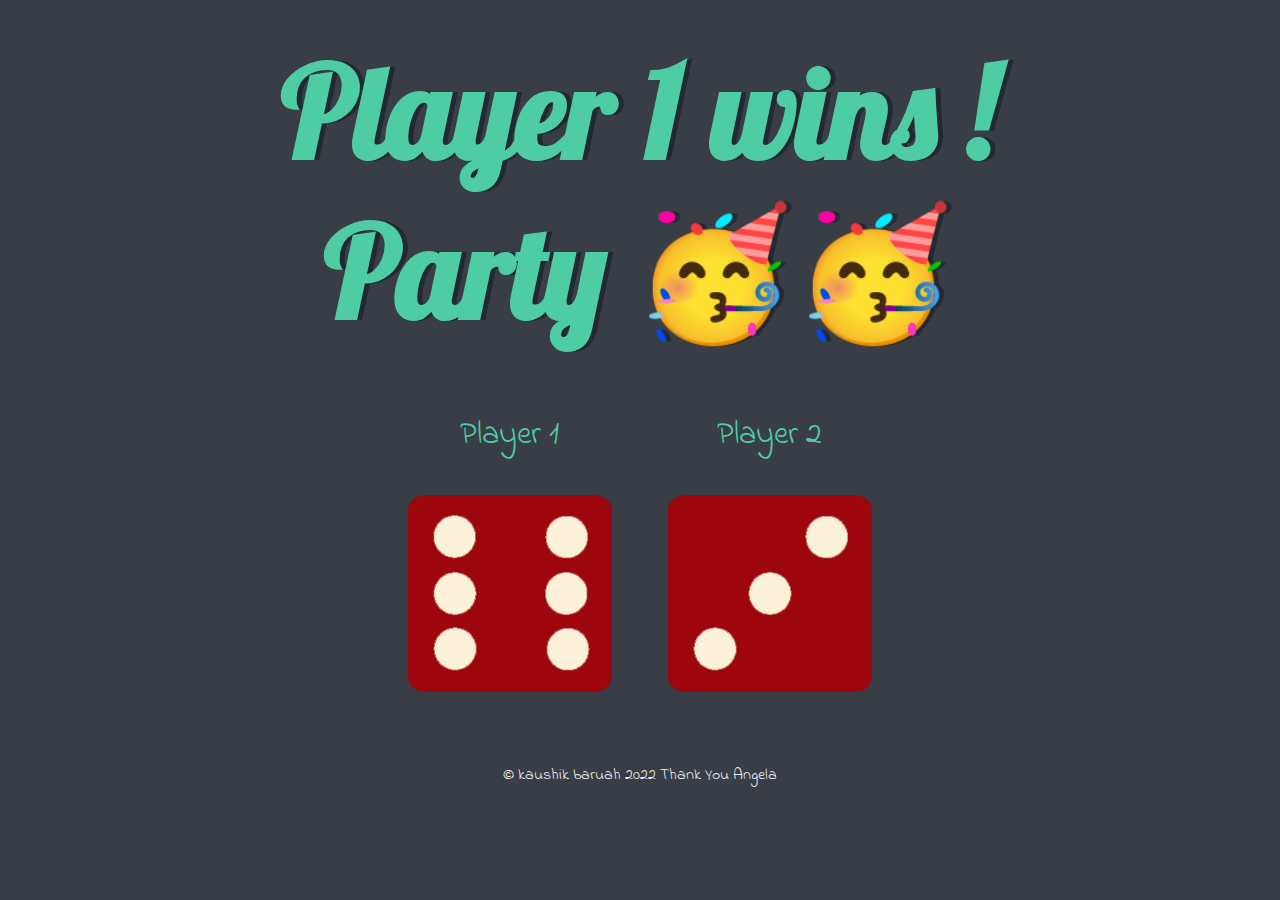
==== dicee.html @ 90a74fbb "Add files via upload" ====
<!DOCTYPE html>
<html lang="en" dir="ltr">
  <head>
    <meta charset="utf-8">
    <title>Dicee</title>
    <link rel="stylesheet" href="styles.css">
    <link href="https://fonts.googleapis.com/css?family=Indie+Flower|Lobster" rel="stylesheet">

  </head>
  <body>

    <div class="container">
      <h1>Refresh Me</h1>

      <div class="dice">
        <p>Player 1</p>
        <img class="img1" src="images/dice6.png">
      </div>

      <div class="dice">
        <p>Player 2</p>
        <img class="img2" src="images/dice6.png">
      </div>

    </div>

    <script src="index.js" charset="utf-8"></script>

  </body>

  <footer>
    © kaushik baruah 2022
    Thank You Angela
  </footer>
</html>
---- styles.css ----
.container {
  width: 70%;
  margin: auto;
  text-align: center;
}

.dice {
  text-align: center;
  display: inline-block;

}

body {
  background-color: #393E46;
}

h1 {
  margin: 30px;
  font-family: 'Lobster', cursive;
  text-shadow: 5px 0 #232931;
  font-size: 8rem;
  color: #4ECCA3;
}

p {
  font-size: 2rem;
  color: #4ECCA3;
  font-family: 'Indie Flower', cursive;
}

img {
  width: 80%;
}

footer {
  margin-top: 5%;
  color: #EEEEEE;
  text-align: center;
  font-family: 'Indie Flower', cursive;

}
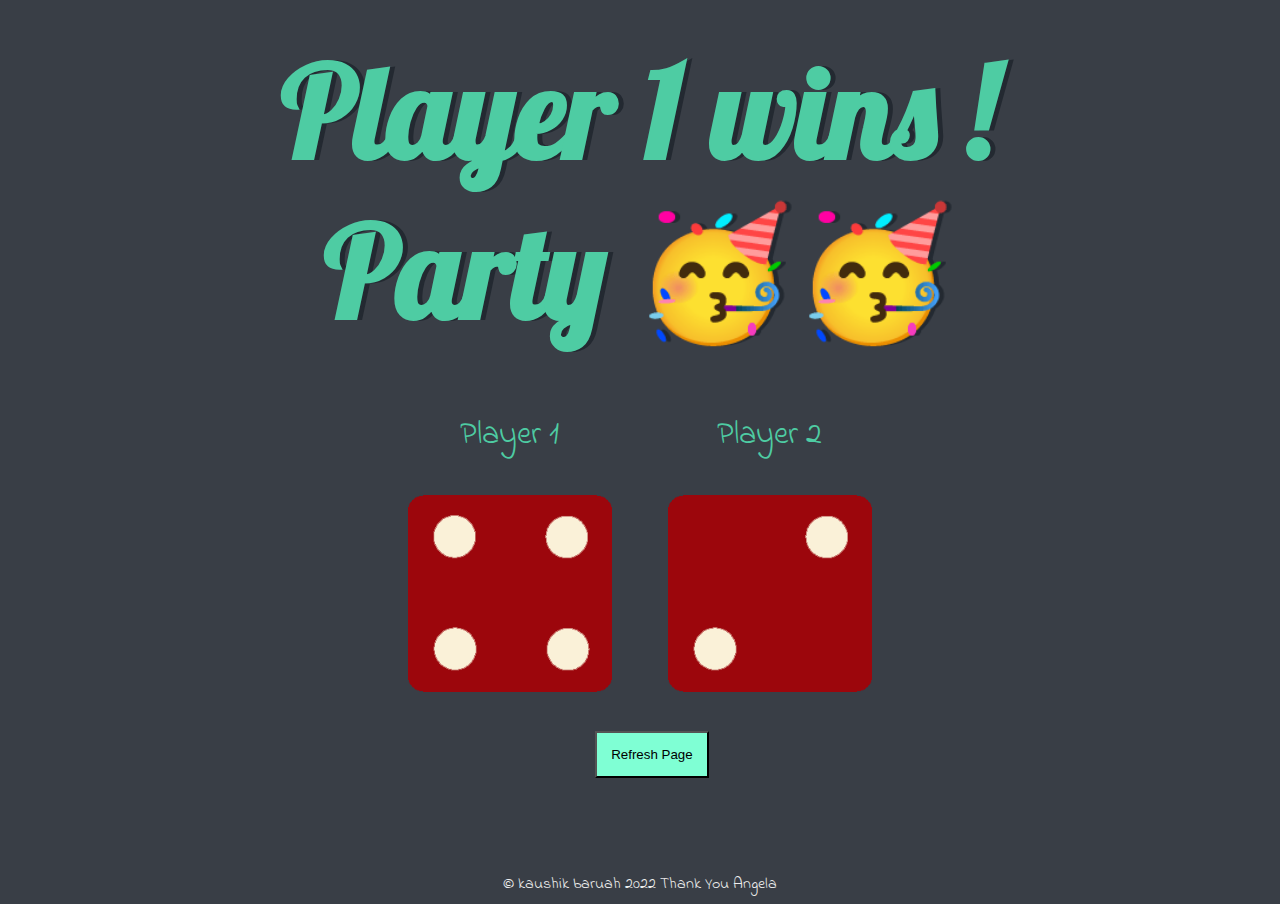
==== commit 43a55604: "CSS Updated to refresh the page" ====
--- a/dicee.html
+++ b/dicee.html
@@ -1,35 +1,40 @@
 <!DOCTYPE html>
 <html lang="en" dir="ltr">
-  <head>
-    <meta charset="utf-8">
-    <title>Dicee</title>
-    <link rel="stylesheet" href="styles.css">
-    <link href="https://fonts.googleapis.com/css?family=Indie+Flower|Lobster" rel="stylesheet">
 
-  </head>
-  <body>
+<head>
+  <meta charset="utf-8">
+  <title>Dicee</title>
+  <link rel="stylesheet" href="styles.css">
+  <link href="https://fonts.googleapis.com/css?family=Indie+Flower|Lobster" rel="stylesheet">
 
-    <div class="container">
-      <h1>Refresh Me</h1>
+</head>
 
-      <div class="dice">
-        <p>Player 1</p>
-        <img class="img1" src="images/dice6.png">
-      </div>
+<body>
 
-      <div class="dice">
-        <p>Player 2</p>
-        <img class="img2" src="images/dice6.png">
-      </div>
+  <div class="container">
+    <h1>Refresh Me</h1>
 
+    <div class="dice">
+      <p>Player 1</p>
+      <img class="img1" src="images/dice6.png">
     </div>
 
-    <script src="index.js" charset="utf-8"></script>
+    <div class="dice">
+      <p>Player 2</p>
+      <img class="img2" src="images/dice6.png">
+    </div>
 
-  </body>
+  </div>
 
-  <footer>
-    © kaushik baruah 2022
-    Thank You Angela
-  </footer>
-</html>
+  <button class="btn" type="button" onClick="refreshPage()">Refresh Page</button>
+
+  <script src="index.js" charset="utf-8"></script>
+
+</body>
+
+<footer>
+  © kaushik baruah 2022
+  Thank You Angela
+</footer>
+
+</html>--- a/styles.css
+++ b/styles.css
@@ -39,3 +39,11 @@
   font-family: 'Indie Flower', cursive;
 
 }
+
+.btn{
+  background-color: aquamarine;
+  position: relative;
+  left: 44%;
+  margin: 31px;
+  padding: 14px;
+}